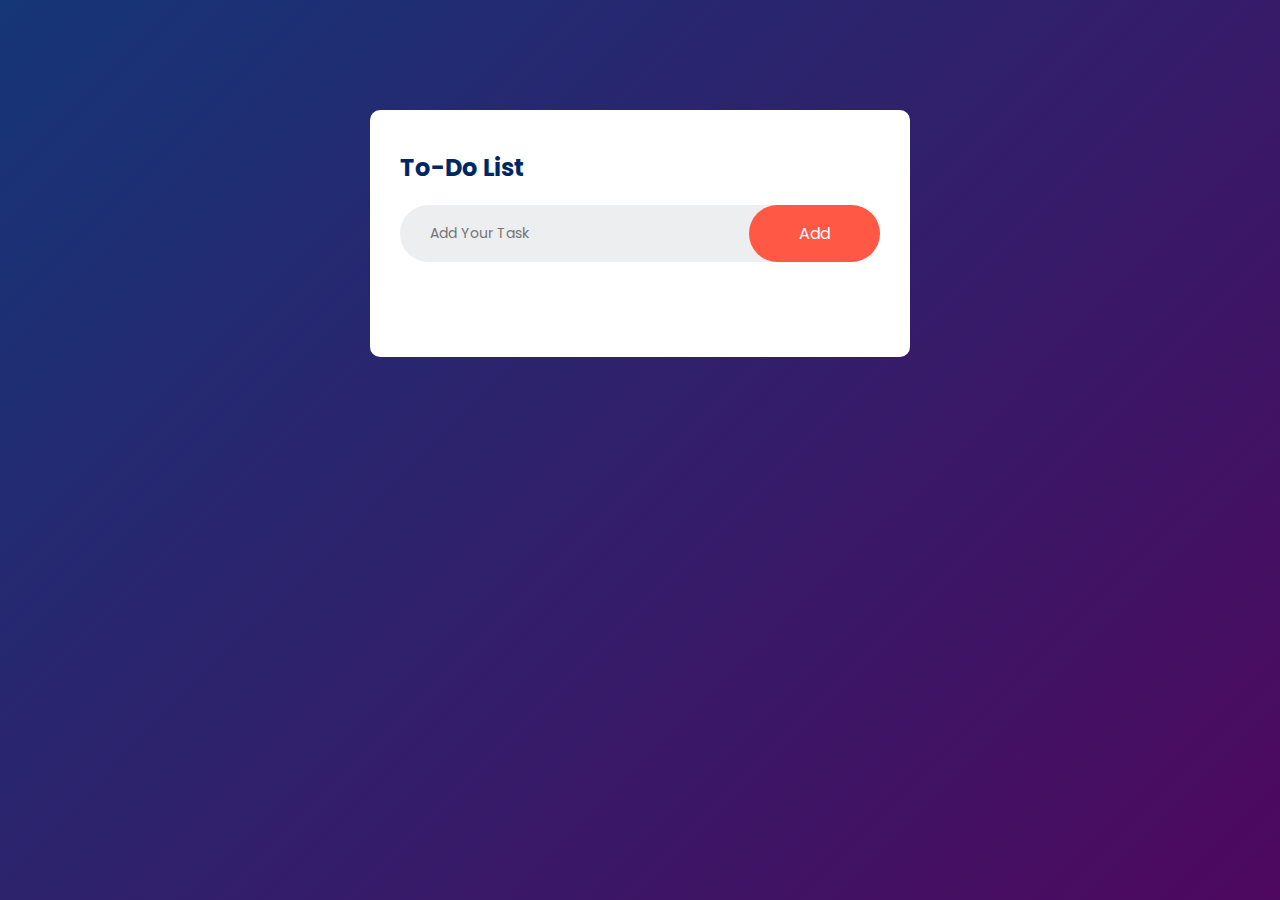
==== Day2-TaskApp/UI/index.html @ 74a5f884 "Todo List App v1.0" ====
<!DOCTYPE html>
<html lang="en">
<head>
    <meta charset="UTF-8">
    <meta http-equiv="X-UA-Compatible" content="IE=edge">
    <meta name="viewport" content="width=device-width, initial-scale=1.0">
    <title>To-Do List App</title>
    <link rel="stylesheet" href="style.css">
</head>
<body>
    <div class="container">
        <div class="todo-app">
            <h2>To-Do List <img src="/images/icon.png" alt=""></h2>
            <div class="row">
                <input type="text" id="input-box" placeholder="Add Your Task">
                <button>Add</button>
            </div>
            <ul id="list-container"></ul>
        </div>
    </div>
    <script type="module" src="/logic/main.js"></script>
</body>
</html>
---- Day2-TaskApp/UI/style.css ----
@import url('https://fonts.googleapis.com/css2?family=Poppins:ital,wght@0,100;0,200;0,300;0,400;0,500;0,600;0,700;0,800;0,900;1,100;1,200;1,300;1,400;1,500;1,600;1,700;1,800;1,900&display=swap');
*{
    margin: 0;
    padding: 0;
    font-family: 'Poppins', sans-serif;
    box-sizing: border-box;
}
.container{
    width: 100%;
    min-height: 100vh;
    background: linear-gradient(135deg, #153677, #4e085f);
    padding: 10px;

}
.todo-app{
    width: 100%;
    max-width: 540px;
    background-color: #fff;
    margin: 100px auto 20px;
    padding: 40px 30px 70px;
    border-radius: 10px;
}
.todo-app h2{
    color: #002765;
    display: flex;
    align-items: center;
    margin-bottom: 20px;
}
.todo-app h2 img{
    width: 30px;
    margin-left: 10px;
}
.row{
    display: flex;
    align-items: center;
    justify-content: space-between;
    background-color: #edeef0;
    border-radius: 30px;
    padding-left: 20px;
    margin-bottom: 25px;
}
input{
    flex: 1;
    border: none;
    outline: none;
    background-color: transparent;
    padding: 10px;
    font-size: 14px;
}
button{
    border: none;
    outline: none;
    padding: 16px 50px;
    background-color: #ff5945;
    color: #fff;
    font-size: 16px;
    cursor: pointer;
    border-radius: 40px;
}
ul li{
    list-style: none;
    font-size: 17px;
    padding: 12px 8px 12px 50px;
    user-select: none;
    cursor: pointer;
    position: relative;
}
ul li::before{
    content: '';
    position: absolute;
    height: 28px;
    width: 28px;
    border-radius: 50%;
    background-image: url(/images/unchecked.png);
    background-size: cover;
    background-position: center;
    top: 12px;
    left: 8px;
}
ul li.checked{
    color:#555;
    text-decoration: line-through;
}
ul li.checked::before{
    background-image: url(/images/checked.png);
}
ul li span{
    position: absolute;
    right: 0;
    top: 5px;
    width: 40px;
    height: 40px;
    font-size: 22px;
    color: #555;
    line-height: 40px;
    text-align: center;
    border-radius: 50%;
}
ul li span:hover{
    background-color: #edeef0;
     
}
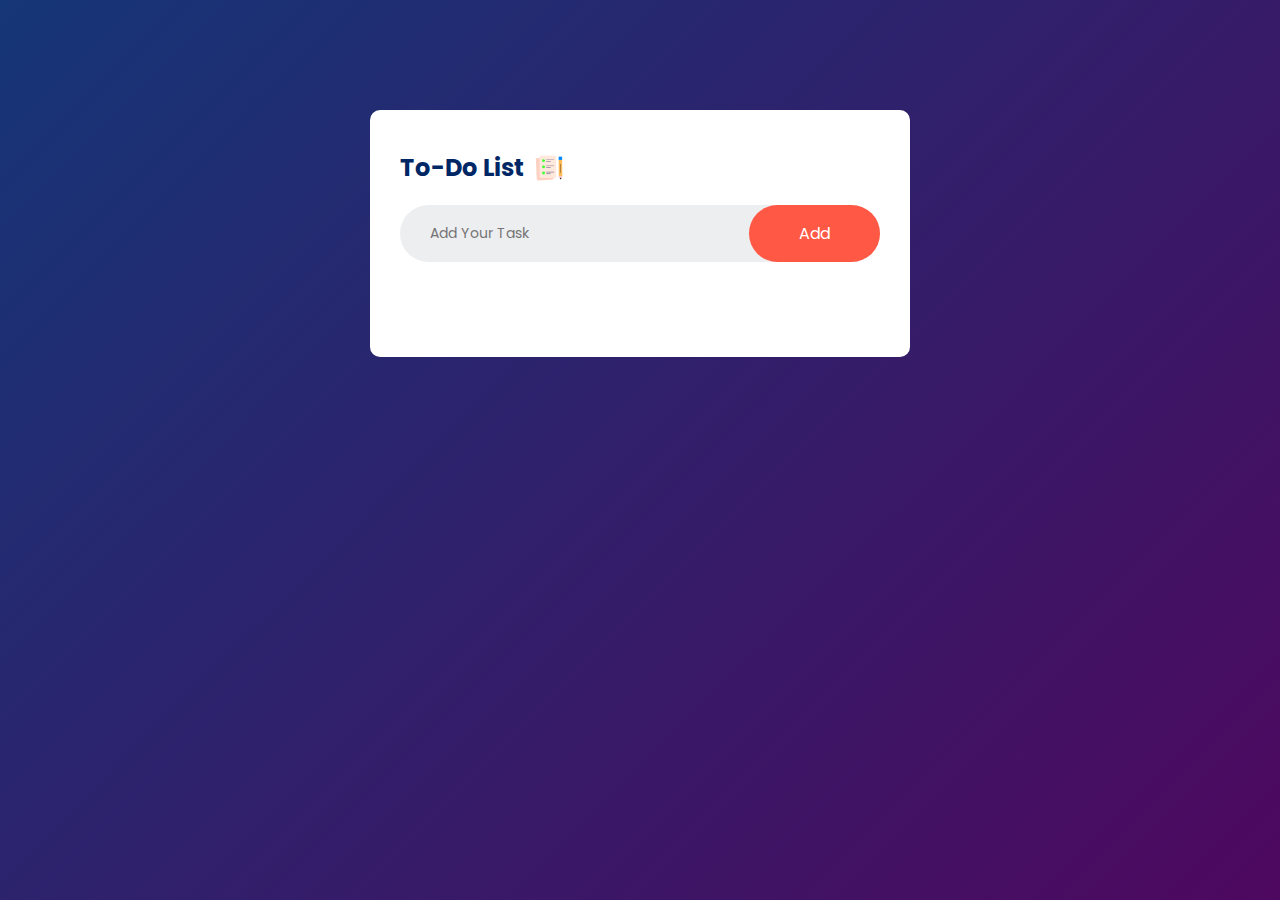
==== commit 1754f5d8: "solving a bug" ====
--- a/Day2-TaskApp/UI/index.html
+++ b/Day2-TaskApp/UI/index.html
@@ -10,7 +10,7 @@
 <body>
     <div class="container">
         <div class="todo-app">
-            <h2>To-Do List <img src="/images/icon.png" alt=""></h2>
+            <h2>To-Do List <img src="../images/icon.png" alt=""></h2>
             <div class="row">
                 <input type="text" id="input-box" placeholder="Add Your Task">
                 <button>Add</button>
@@ -18,6 +18,6 @@
             <ul id="list-container"></ul>
         </div>
     </div>
-    <script type="module" src="/logic/main.js"></script>
+    <script type="module" src="../logic/main.js"></script>
 </body>
-</html>+</html>
